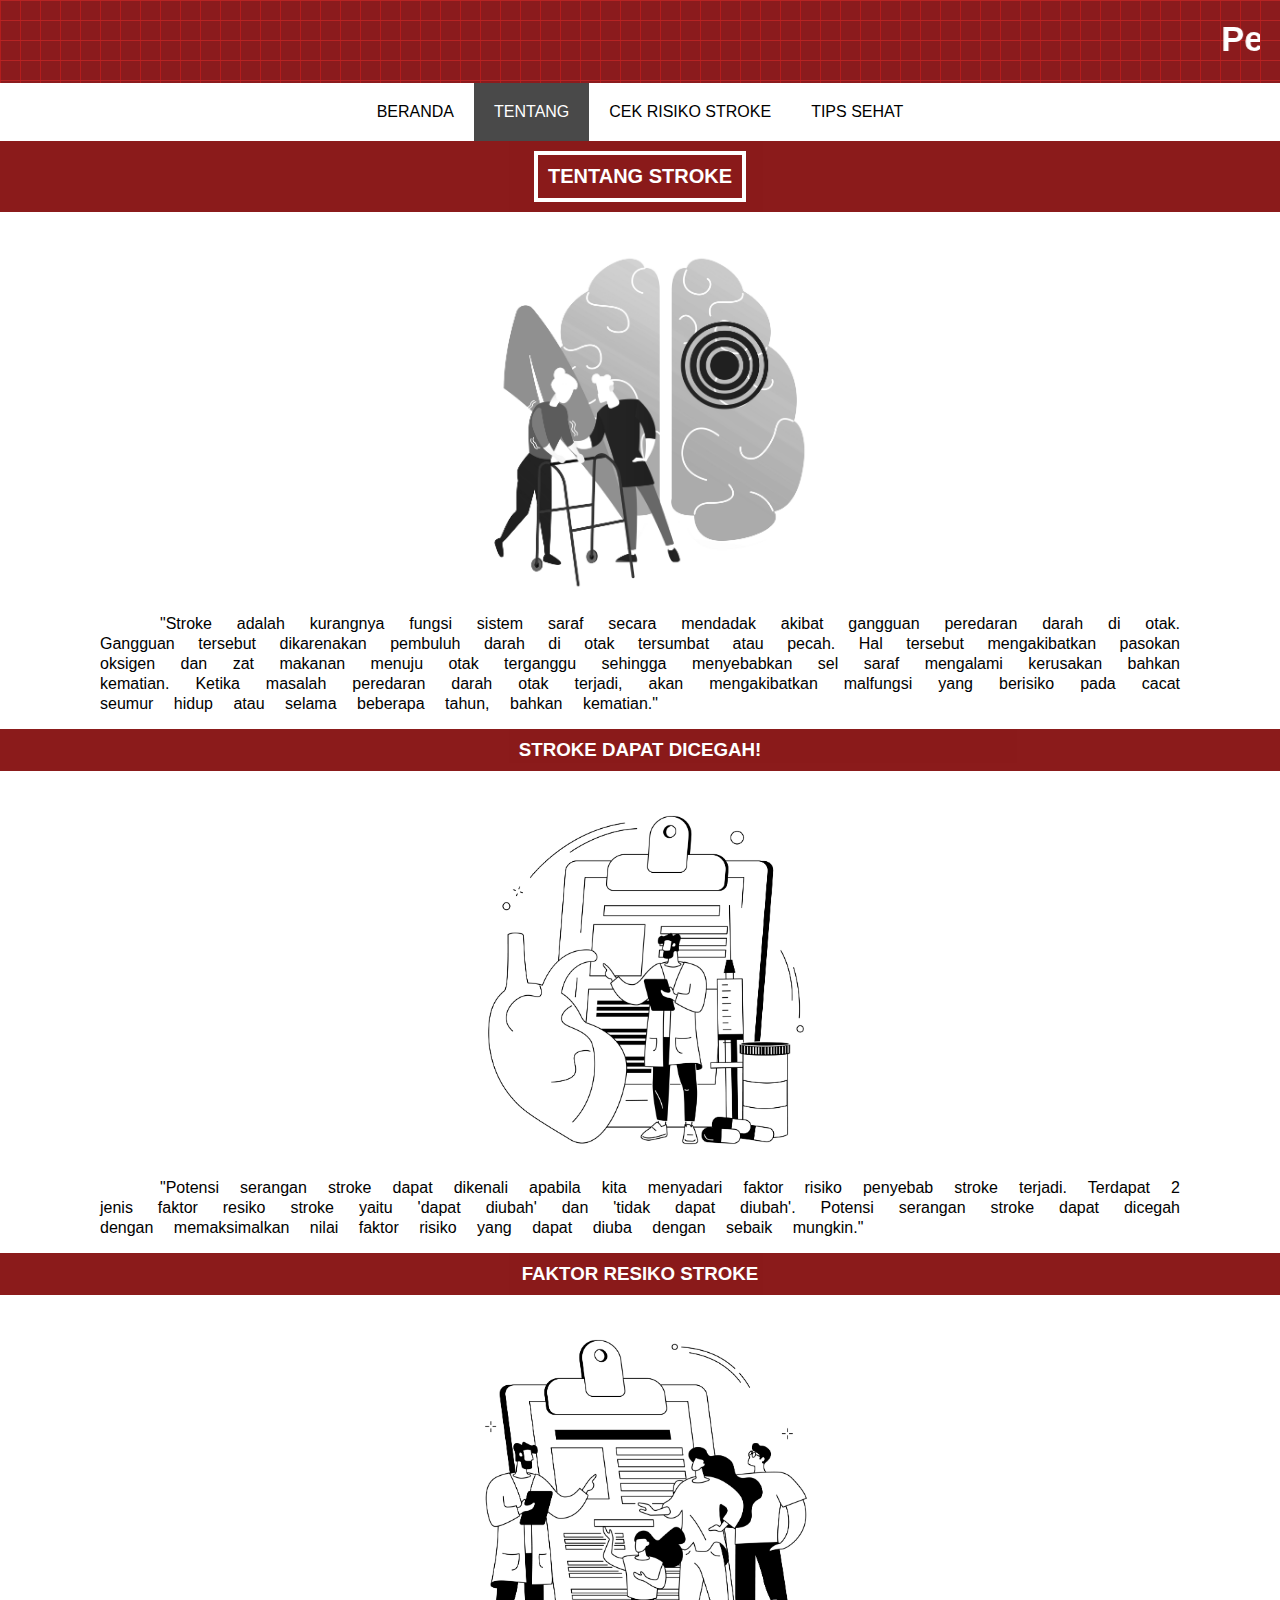
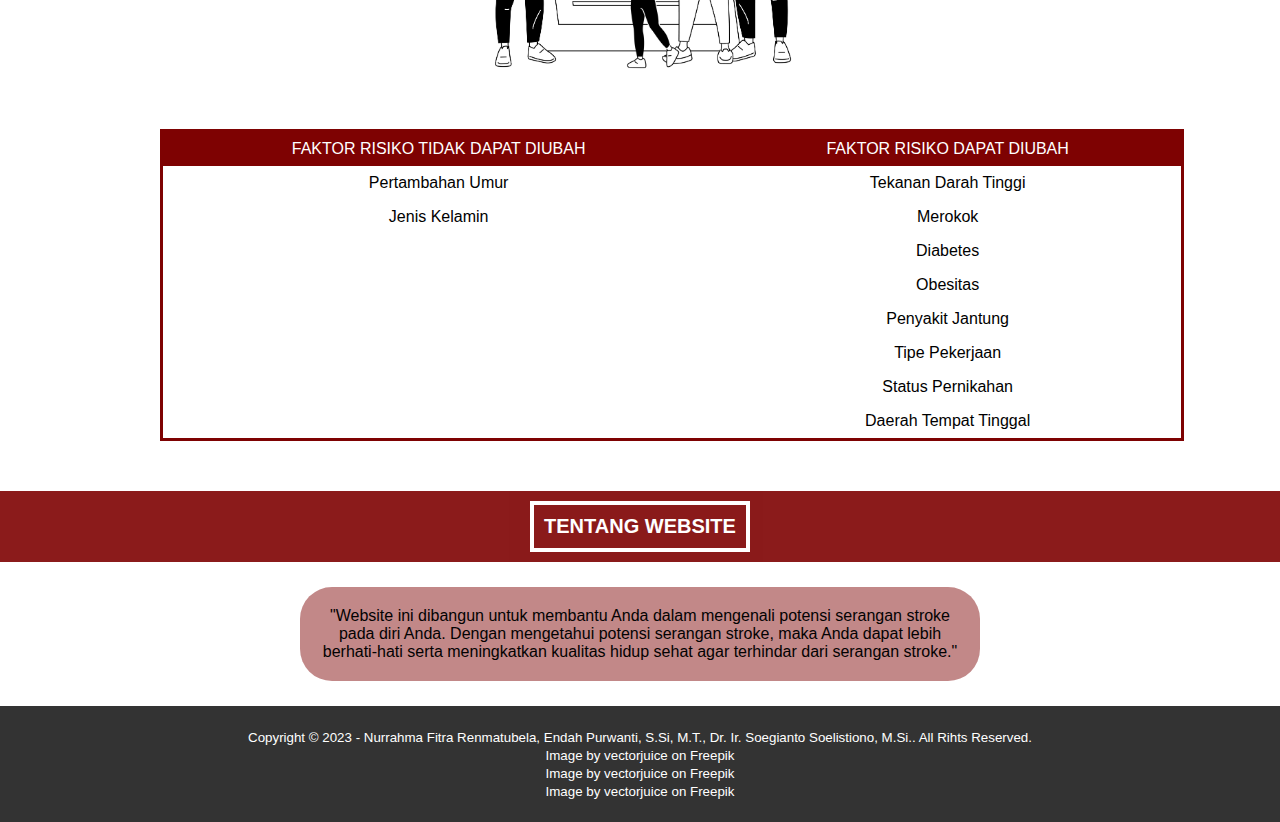
==== about.html @ dea8c429 "Add files via upload" ====
<!DOCTYPE html>
<html>
<head>
    <meta charset="utf-8">
    <meta name="viewport" content="width=device-width, initial-scale=1">
    <title>Cek Risiko Stroke</title>
    <link rel="stylesheet" type="text/css" href="css/style.css">
    <link rel="stylesheet" type="text/css" href="https://cdnjs.cloudflare.com/ajax/libs/font-awesome/5.13.0/css/all.min.css">
    <script src="https://code.jquery.com/jquery-3.5.1.min.js" integrity="sha256-9/aliU8dGd2tb6OSsuzixeV4y/faTqgFtohetphbbj0=" crossorigin="anonymous"></script>
</head>
<body>
    <!-- loader -->
    <div class="bg-loader">
        <div class="loader"></div>
    </div>
    
    <!-- header -->
    <div class="tittle">
        <!-- <h1><a href="final.html">PREDIKSI RISIKO STROKE</a></h1>-->
         <MARQUEE>Periksa Risiko Serangan Stroke Pada Diri Anda!</MARQUEE>
     </div>
 
     <!-- header -->
     <header>
         <div class="container">
             <ul class="navbar">
                 <li><a href="final.html">BERANDA</a></li>
                 <li class="active"><a href="about.html">TENTANG</a></li>
                 <li><a href="prediksi.html">CEK RISIKO STROKE</a></li>
                 <li><a href="tips.html">TIPS SEHAT</a></li>
             </ul>
         </div>
     </header>

    <!-- about -->
    <div class="aboutTitle">
        <h3>TENTANG STROKE</h3>
    </div>

    <div calss="about1">
        <img src=".\img\about.jpg" class="aboutimg"/>
        <p class="aboutp"> "Stroke adalah kurangnya fungsi sistem saraf secara mendadak akibat gangguan
            peredaran darah di otak. Gangguan tersebut dikarenakan pembuluh darah di otak tersumbat atau pecah. 
            Hal tersebut mengakibatkan pasokan oksigen dan zat makanan menuju otak terganggu sehingga menyebabkan 
            sel saraf mengalami kerusakan bahkan kematian. Ketika masalah peredaran darah 
			otak terjadi, akan mengakibatkan malfungsi yang berisiko pada cacat seumur 
			hidup atau selama beberapa tahun, bahkan kematian."
		</p>
    </div>

    <div class="stroke">
        <h3>STROKE DAPAT DICEGAH!</h3>
        
        <div calss="about1">
            <img src=".\img\about1.jpg" class="aboutimg2"/>
            <p class="aboutp2"> "Potensi serangan stroke dapat dikenali apabila kita menyadari faktor risiko penyebab stroke terjadi. 
                Terdapat 2 jenis faktor resiko stroke yaitu 'dapat diubah' dan 'tidak dapat diubah'. 
                Potensi serangan stroke dapat dicegah dengan memaksimalkan nilai faktor risiko yang dapat diuba dengan sebaik mungkin."
            </p>
        </div>

        <h3>FAKTOR RESIKO STROKE</h3>
        <div class="about3">
            <img src=".\img\about2.jpg" class="aboutimg3"/>

            <table class="tabel1">
                <tr>
                    <th>FAKTOR RISIKO TIDAK DAPAT DIUBAH</th>
                    <th>FAKTOR RISIKO DAPAT DIUBAH</th>
                </tr>
                <tr>
                    <td>Pertambahan Umur</td>
                    <td>Tekanan Darah Tinggi</td>
                </tr>
                <tr>
                    <td>Jenis Kelamin</td>
                    <td>Merokok</td>
                </tr>
                <tr>
                    <td></td>
                    <td>Diabetes</td>
                </tr>
                <tr>
                    <td></td>
                    <td>Obesitas</td >
                </tr>
                <tr>
                    <td></td>
                    <td>Penyakit Jantung</td>
                </tr>
                <tr>
                    <td></td>
                    <td>Tipe Pekerjaan</td>
                </tr>
                <tr>
                    <td></td>
                    <td>Status Pernikahan</td>
                </tr>
                <tr>
                    <td></td>
                    <td>Daerah Tempat Tinggal</td>
                </tr>
            </table>
        </div>
    </div>

    <div class="aboutTitle">
		<h3>TENTANG WEBSITE</h3>
	</div>

	<div class="strokepredict">
		<p>"Website ini dibangun untuk membantu Anda dalam mengenali potensi serangan stroke pada diri Anda. Dengan mengetahui potensi serangan stroke, maka Anda dapat lebih berhati-hati serta meningkatkan kualitas hidup sehat agar terhindar dari serangan stroke."</p>
	</div>

    <!-- footer -->
    <footer>
        <div class="container">
            <small>Copyright &copy; 2023 - Nurrahma Fitra Renmatubela, Endah Purwanti, S.Si, M.T., Dr. Ir. Soegianto Soelistiono, M.Si.. All Rihts Reserved.</small>
        </div>
        <div>
            <small>
                <a href="https://www.freepik.com/free-vector/parkinson-disease-abstract-concept-vector-illustration-parkinson-cause-treatment-age-depression-problem-disease-symptoms-progressive-nervous-system-disorder-tremor-abstract-metaphor_11666943.htm#query=brain&position=8&from_view=author">Image by vectorjuice</a> on Freepik <br>
                <a href="https://www.freepik.com/free-vector/heart-disease-treatment-abstract-concept-vector-illustration-chest-pain-heartbeat-problem-patient-cure-professional-therapy-hospital-care-medication-pills-abstract-metaphor_24071016.htm#query=stroke&position=3&from_view=author">Image by vectorjuice</a> on Freepik <br>
                <a href="https://www.freepik.com/free-vector/family-doctor-abstract-concept-vector-illustration-visit-your-doctor-medical-family-practice-primary-healthcare-provider-general-practitioner-physician-service-insurance-abstract-metaphor_24070954.htm#query=health&position=0&from_view=author">Image by vectorjuice</a> on Freepik <br>
            </small>
        </div>
    </footer>

    <script type="text/javascript">
        $(document).ready(function(){
			$(".bg-loader").hide();
		})
    </script>
</body>
</html>
---- css/style.css ----
*{
	padding:0;
	margin:0;
	font-family: sans-serif;
}
a {
	color: inherit;
	text-decoration: none;
}

/*BERANDA*/
.container {
	margin:0 auto;
}

.container:after {
	content:'';
	display: block;
	clear: both;
}

.navbar {
	display: flex;
	justify-content: center;
	align-items: center;
}

header ul li {
	display: inline-block;
}

header ul li a {
	padding:20px 20px;
	display: inline-block;
}

.active {
	background-color:rgb(73, 73, 73);
	color: #fff;
}

.tittle {
	opacity: 0.9;
	background-image:  linear-gradient(#ae0c0c 1px, transparent 1px), linear-gradient(to right, #ab0404 1px, #7e0204 1px);
	background-size: 20px 20px;
	background-color: #7e0202;
	padding: 20px 20px;
	font-weight: bold;
}

/*.blink-bg{
	color: #ffffff;
	padding: 10px;
	display: inline-block;
	border-radius: 5px;
	animation: blinkingBackground 2s infinite;
}
@keyframes blinkingBackground{
	0%		{ background-color: #FFA07A;}
	25%		{ background-color: #FA8072;}
	50%		{ background-color: #E9967A;}
	75%		{ background-color: #F08080;}
	100%	{ background-color: #CD5C5C;}
}

.tittle h1 {
	color: #000000;
	font-size: 15pt;
	float: none;
	width:fit-content;
	padding: 10px;
	margin-bottom: 10px;
	border:5px solid #ffffff;
    border-radius: 5px;
	animation: blinkingBackground 2s infinite;
}*/

MARQUEE {
	font-size: 26pt;
	color: rgb(255, 255, 255);
}

.home {
	background-image: url(../img/bg-1.jpg);
	opacity: 0.9;
	background-size: cover;
    background-color: #7e0202;
	display: flex;
	height: 69.3vh;
}

.infostrok {
	padding: 20px 0;
	padding-top: 30px;
}

#ajakan {
	color: #ffffff;
	width: fit-content;
	margin: 0 auto;
	padding-bottom: 5px;
	border-bottom: rgb(73, 73, 73) 2px solid;
	margin-bottom: 15px;
}

.info {
	width: 80%;
	margin-left: 100px;
	margin-top: 20px;
	padding: 20px 30px;
	background: rgba(215, 141, 37, 0.361);
	border-radius: 2em;
}

.peringkat {
	width: 15%;
	float: left;
	margin-right: 10px;
	margin-left: 50px;
	padding: 20px;
	background: rgba(0, 0, 0, 0.446);
}

.peringkat h3 {
	font-size: 60pt;
	line-height: 40pt;
	color: rgb(255, 206, 70);
	text-align: center;
}

.peringkat p {
	text-align: center;
	font-weight: bold;
	padding-bottom: 10px;
	color: rgb(255, 255, 255);
}

#peringkatdunia {
	padding-left: 10px;
}

h4 {
	color: rgb(0, 0, 0);
	padding-top: 40px;
	margin-left: 100px;
	width: fit-content;
	height: 75px;
	font-weight: normal;
}

.prevalensi {
	float: right;
	width: 100%;
}

.young {
	border-top: rgb(73, 73, 73) 2px solid;
	padding-top: 10px;
	width: fit-content;
	margin: auto;
	margin-top: 280px;
	text-align: center;
}

#tagline {
	font-size: 25pt;
	width: 50%;
	padding-right: 20px;
	/*border-right: white 3px solid;*/
}

h5{
	padding-top: 180px;
	color: white;
	text-align: right;
	float: left;
}

.home button {
	font-size: 13pt;
	width: 25%;
	background-color:rgb(73, 73, 73);
	margin-top: 200px;
	margin-left: 50px;
	margin-right: 70px;
	color: rgb(255, 255, 255);
	text-decoration: none;
	border-radius:10em;
}

.home button:hover {
	background-color: rgb(255, 255, 255);
	color:rgb(73, 73, 73);
}

header ul li a:hover {
	background-color: rgb(73, 73, 73);
	color: #fff;
}

.banner a:hover {
	background-color: rgb(255, 255, 255);
	color:rgb(73, 73, 73);
}

footer {
	padding:22px 0;
	background-color: #333;
	color: #fff;
	text-align: center;
}

/*TENTANG*/
.aboutTitle {
	opacity: 0.9;
	text-align: center;
    background-color: #7e0202;
	background-size: cover;
	padding: 10px;
}

.aboutTitle h3 {
	color: rgb(255, 255, 255);
	border: rgb(255, 255, 255) 4px solid;
	padding: 10px;
	margin-left: auto;
	margin-right: auto;
	width: fit-content;
	font-size: 15pt;
}

.about1 {
	padding: 0px 20%;
}

.aboutimg {
	width: 35%;
	height: 35%;
	padding-left: 33%;
	margin-top: -20px;
	margin-bottom: -30px;
}

.aboutp {
	margin-left: 100px;
	margin-right: 100px;
	height: 100px;
	text-indent: 60px;
	text-align: justify;
	word-spacing: 12pt;
	line-height: 1.25;
}

.aboutimg2 {
	width: 35%;
	height: 35%;
	padding-left: 33%;
	margin-top: -30px;
	margin-bottom: -30px;
}

.aboutp2 {
	margin-left: 100px;
	margin-right: 100px;
	height: 60px;
	text-indent: 60px;
	text-align: justify;
	word-spacing: 12pt;
	line-height: 1.25;
}

.aboutimg3 {
	width: 35%;
	height: 35%;
	padding-left: 33%;
	margin-top: -30px;
	margin-bottom: -3px;
}

.tabel1 {
	color:#000000;
	border-collapse:collapse;
	width: 80%;
	border:3px solid #7e0202;
	margin-top: auto;
	margin-left: 160px;
	margin-bottom: 50px;
}

.tabel1 tr th {
	background: #7e0202;
	color: rgb(255, 255, 255);
	font-weight: normal;
}

.table1, th, td {
	padding: 8px 20px;
	text-align: center;
}

.about3 {
	margin-bottom: 25px;
}

#aboutp3 {
	margin-left: 25%;
	float: left;
	width: 30%;
	height: 185px;
	padding: 0 0 0 0;
}

.strokepredict {
	margin-left: auto;
	margin-right: auto;
	margin-top: 25px;
	margin-bottom: 25px;
	width: 50%;
	padding: 20px;
	text-align: center;
	border-radius: 2em;
	color: #020202;
	background-color: #7e020278;
	background-size: cover;
}

.stroke h3 {
	margin: 15px auto;
}

.stroke h3 {
	background-color: #7e0202;
	opacity: 0.9;
	background-size: cover;
	text-align: center;
	padding: 10px;
	color: #ffffff;
}

/*TEST RISIKO STROK*/
.kuesioner {
	background-image: url('../img/bg-2.png');
	opacity: 0.8;
	background-size: cover;
	padding: 10px 0;
}

.display2 {
	width:50%;
	font-weight: bold;
	padding: 10px;
	color: #ffffff;
	border: 3px solid #ffffff;
	margin: 20px 5%;
}

.display {
	opacity: 0%;
}

.row {
	margin: 20px 5%;
	width: 50%;
}

button:hover{
	background-color:  #4a4a4a;
	color: #fff;
}

button {
	background-color: #ffffff;
	outline: none;
	border: 1px solid rgb(0, 0, 0);
	text-align: center;
	padding: 10px 20px 10px 20px;
	margin: 5px 5px;
	border-radius: 2em;
	width: 150px;
}

#inputumur {
	background-color: #ffffff;
	color: #000000;
	width: 12%;
}

.input {
	margin: 20px 5%;
}

#inputan, #inputan2, #inputan3 {
	text-align: right;
	padding: 10px 10px;
	background-color: #fff;
	border: 1px solid rgb(0, 0, 0);
	border-radius: 2em;
	width: 43%;
}

output {
	float: right;
	padding: 10px 20px 10px 20px;
	margin-right: 10%;
	justify-content: center;
	background-color: #4a4a4a;
	color: #fff;
	border-radius: 2em;
}

.rows {
	width: fit-content;
	margin-left: auto;
	margin-right: auto;
}

#eval {
	background-size: cover;
	border: #000000 1px solid;
	font-size: large;
	margin-bottom: 20px;
}

/*HASIL RISIKO STROK*/
#eval2 {
	background-size: cover;
	border: #fff 2px solid;
	font-size: large;
	margin-bottom: 0px;
	width: fit-content;
}

.aboutTitles {
	text-align: center;
	background-image: url('../img/background_red.jpg');
	background-size: cover;
	color: #4a4a4a;
	padding: 20px;
}

.aboutTitles2 {
	text-align: center;
	background-image: url('../img/bg-2.png');
	opacity: 0.9;
	background-size: cover;
	color: #ffffff;
	padding: 20px;
}

.aboutTitles2 img {
	width: 35%;
	border-radius: 10em;
}

.aboutTitles2 h3 {
	border: #ffffff 4px solid;
	border-radius: 5px;
	padding: 5px;
	margin-left: auto;
	margin-right: auto;
	width: fit-content;
	margin-bottom: 10px;
	font-size: 20pt;
	
}

.aboutTitles img {
	width: 20%;
}

.aboutTitles h3 {
	border: #4a4a4a 4px solid;
	padding: 5px;
	margin-left: auto;
	margin-right: auto;
	width: fit-content;
	margin-bottom: 10px;
	font-size: 20pt;
	
}

.saran p {
	color: #fff;
	background-color: #4a4a4a;
	width: 80%;
	margin: 10pt 10%;
	padding: 10px;
	border-radius: 1em;
	margin-left: auto;
	margin-right: auto;
	text-align: center;
}

/*TIPS SEHAT*/
.tipsTitle {
	text-align: center;
	background-color: #7e0202;
	opacity: 0.9;
	background-size: cover;
	padding: 10px;
	margin-top: none;
	margin-bottom: 30px;
	margin-top: 30px;
}

.tipsTitle h4 {
	border: #ffffff 3px solid;
	color: white;
	padding: 10px;
	margin-left: auto;
	margin-right: auto;
	width: fit-content;
	height: fit-content;
	background-image: none;
}

#atas {
	margin-top: 0px;
}

.tips {
	padding: 10px 10%;
	margin-bottom: 100px;
}

.aboutimg4 {
	width: 25%;
	float: right;
	margin-right: 20px;
}

#tips1p {
	width: 65%;
	height: 220px;
	margin-top: 10px;
	text-align: justify;
	line-height: 1.25;
}

.aboutimg5 {
	width: 25%;
	float: right;
	margin-top: -30px;
	margin-right: 20px;
}

#tips2p {
	width: 65%;
	height: 150px;
	margin-top: 20px;
	text-align: justify;
	line-height: 1.25;
}

.aboutimg6 {
	width: 25%;
	float: right;
	margin-right: 20px;
}

#tips3p {
	width: 65%;
	height: 150px;
	padding: 20px 0 0 0;
	margin-top: 35px;
	text-indent: 60px;
	text-align: justify;
	word-spacing: 12pt;
	line-height: 1.25;
}

.aboutimg7 {
	width: 70%;
	height: 70%;
	padding-left: 15%;
}

#tips4p {
	width: 100%;
	height: 50px;
	padding: 20px 0 0 0;
	text-indent: 60px;
	text-align: justify;
	word-spacing: 12pt;
	line-height: 1.25;
}

.aboutimg8 {
	width: 25%;
	float: right;
	margin-right: 20px;
}

#tips5p {
	width: 65%;
	height: 175px;
	padding: 20px 0 0 0;
	margin-top: 25px;
	text-indent: 60px;
	text-align: justify;
	word-spacing: 12pt;
	line-height: 1.25;
}

.aboutimg9 {
	width: 35%;
	float: right;
	margin-right: 20px;
}

#tips6p {
	width: 65%;
	height: 370px;
	margin-top: 20px;
	text-align: justify;
	line-height: 1.25;
}

.aboutimg10 {
	width: 35%;
	float: right;
	margin-right: 20px;
	margin-top: 30px;
}

#tips7p {
	width: 65%;
	height: 400px;
	margin-top: 20px;
	text-align: justify;
	line-height: 1.25;
}

.aboutimg11 {
	width: 18%;
	float: right;
	margin-right: 20px;
	margin-top: 10px;
}

#tips8p {
	width: 65%;
	height: 120px;
	margin-top: 20px;
	text-align: justify;
	line-height: 1.25;
}

@keyframes puterin {
	100% {
		transform: rotate(360deg);
	}
}

@media screen and (max-width: 900px) {
	.home {
		height: 100%;
		display: flex;
	}

	.info {
		width: 78%;
		margin-left: 80px;
	}

	.home button {
		padding: 10px;
		width: 100%;
		margin-top: 530px;
		margin-left: -200px;
	}

	.peringkat {
		margin-left: 5px;
	}

	.peringkat h3 {
		font-size: 60pt;
	}

	.peringkat p {
		margin-left: -10px;
		padding-bottom: 25px;
		font-size: 10pt;
		text-align: center;
	}

	.young {
		margin-top: 300px;
	}

	#tagline {
		margin-top: 320px;
		margin-left: -350px;
		font-size: 15pt;
	}

	.aboutimg {
		width: 50%;
		margin-left: -50px;
	}

	.aboutp{
		height: 100%;
		width: 88%;
		margin-left: 45px;
	}

	.aboutimg2 {
		width: 50%;
		margin-left: -50px;
	}

	.aboutp2{
		height: 70%;
		width: 88%;
		margin-left: 45px;
	}

	.aboutimg3 {
		width: 50%;
		margin-left: -50px;
	}

	.tabel1 {
		width: 88%;
		margin-left: 45px;
	}
	
	.tipsTitle{
		padding: 10px;
	}

	.tipsTitle h4 {
		padding: 10px;
		width: fit-content;
	}

	.tips {
		padding: 0px 5%;
		margin-bottom: 500px;
	}
	
	.aboutimg4, .aboutimg5, .aboutimg6, .aboutimg9, .aboutimg10, .aboutimg11 {
		margin-top: -50px;
		float: right;
		width: 100%;
	}
	.aboutimg7, .aboutimg8 {
		margin-top: -20px;
		float: right;
		width: 100%;
	}

	#tips1p {
		margin-top: -50px;
		width: 100%;
		height: 900px;
	}

	#tips2p {
		margin-top: 0;
		padding-top: 0;
		width: 100%;
		height: 650px;
	}

	#tips3p {
		margin-top: 0;
		padding-top: 0;
		width: 100%;
		height: 600px;
	}

	#tips4p {
		margin-top: 0;
		padding-top: 0;
		width: 100%;
		height: 60px;
	}

	#tips5p {
		margin-top: 0;
		padding-top: 0;
		width: 100%;
		height: 700px;
	}

	#tips6p {
		margin-top: 0;
		padding-top: 0;
		width: 100%;
		height: 860px;
	}

	#tips7p {
		margin-top: 0;
		padding-top: 0;
		width: 100%;
		height: 880px;
	}

	#tips8p {
		margin-top: 0;
		padding-top: 0;
		width: 100%;
		height: 620px;
	}

	.about1 {
		padding: 0 5%;
	}

	#aboutp3 {
		margin-left: 11%;
		float: left;
		width: 45%;
		height: 185px;
		padding: 0 0 0 0;
	}

	#aboutimg {
		width: 25%;
	}

	#aboutp {
		width: 70%;
		height: 170px;
		padding: 0;
	}

	#aboutp2 {
		height: 120px;
		width: 70%;
		padding: 0;
	}

}

@media screen and (max-width: 768px) {
	.home {
		height: 100%;
		display: flex;
	}

	.info {
		width: 78%;
		margin-left: 55px;
	}

	.home button {
		padding: 10px;
		width: 100%;
		margin-top: 590px;
		margin-left: -130px;
	}

	.peringkat {
		margin-left: 5px;
	}

	.peringkat h3 {
		font-size: 60pt;
	}

	.peringkat p {
		margin-left: -10px;
		padding-bottom: 25px;
		font-size: 10pt;
		text-align: center;
	}

	.young {
		margin-top: 300px;
	}

	#tagline {
		margin-top: 380px;
		margin-left: -250px;
		margin-bottom: 20px;
		font-size: 15pt;
	}

	.aboutimg {
		width: 50%;
		margin-left: -50px;
	}

	.aboutp{
		height: 70%;
		width: 80%;
		margin-left: 45px;
	}

	.aboutimg2 {
		width: 50%;
		margin-left: -50px;
	}

	.aboutp2{
		height: 70%;
		width: 80%;
		margin-left: 45px;
	}

	.aboutimg3 {
		width: 50%;
		margin-left: -50px;
	}

	.aboutTitle img {
		width: 70%;
	}

	.tabel1 {
		width: 80%;
		margin-left: 45px;
	}
	
	.tipsTitle{
		padding: 10px;
	}

	.tipsTitle h4 {
		padding: 10px;
		width: fit-content;
	}

	.tips {
		padding: 0px 5%;
		margin-bottom: 300px;
	}
	
	.aboutimg4, .aboutimg5, .aboutimg6, .aboutimg9, .aboutimg10, .aboutimg11 {
		margin-top: -50px;
		float: right;
		width: 100%;
	}
	.aboutimg7, .aboutimg8 {
		margin-top: -20px;
		float: right;
		width: 100%;
	}

	#tips1p {
		margin-top: 0;
		padding-top: 0;
		width: 100%;
		height: 520px;
	}

	#tips2p {
		margin-top: 0;
		padding-top: 0;
		width: 100%;
		height: 380px;
	}

	#tips3p {
		margin-top: 0;
		padding-top: 0;
		width: 100%;
		height: 400px;
	}

	#tips4p {
		margin-top: 0;
		padding-top: 0;
		width: 100%;
		height: 80px;
	}

	#tips5p {
		margin-top: 0;
		padding-top: 0;
		width: 100%;
		height: 530px;
	}

	#tips6p {
		margin-top: 0;
		padding-top: 0;
		width: 100%;
		height: 740px;
	}

	#tips7p {
		margin-top: 0;
		padding-top: 0;
		width: 100%;
		height: 700px;
	}

	#tips8p {
		margin-top: 0;
		padding-top: 0;
		width: 100%;
		height: 380px;
	}


	.about1 {
		padding: 0 5%;
	}

	#aboutp3 {
		margin-left: 11%;
		float: left;
		width: 45%;
		height: 185px;
		padding: 0 0 0 0;
	}

	#aboutimg {
		width: 25%;
	}

	#aboutp {
		width: 70%;
		height: 170px;
		padding: 0;
	}

	#aboutp2 {
		height: 120px;
		width: 70%;
		padding: 0;
	}

}
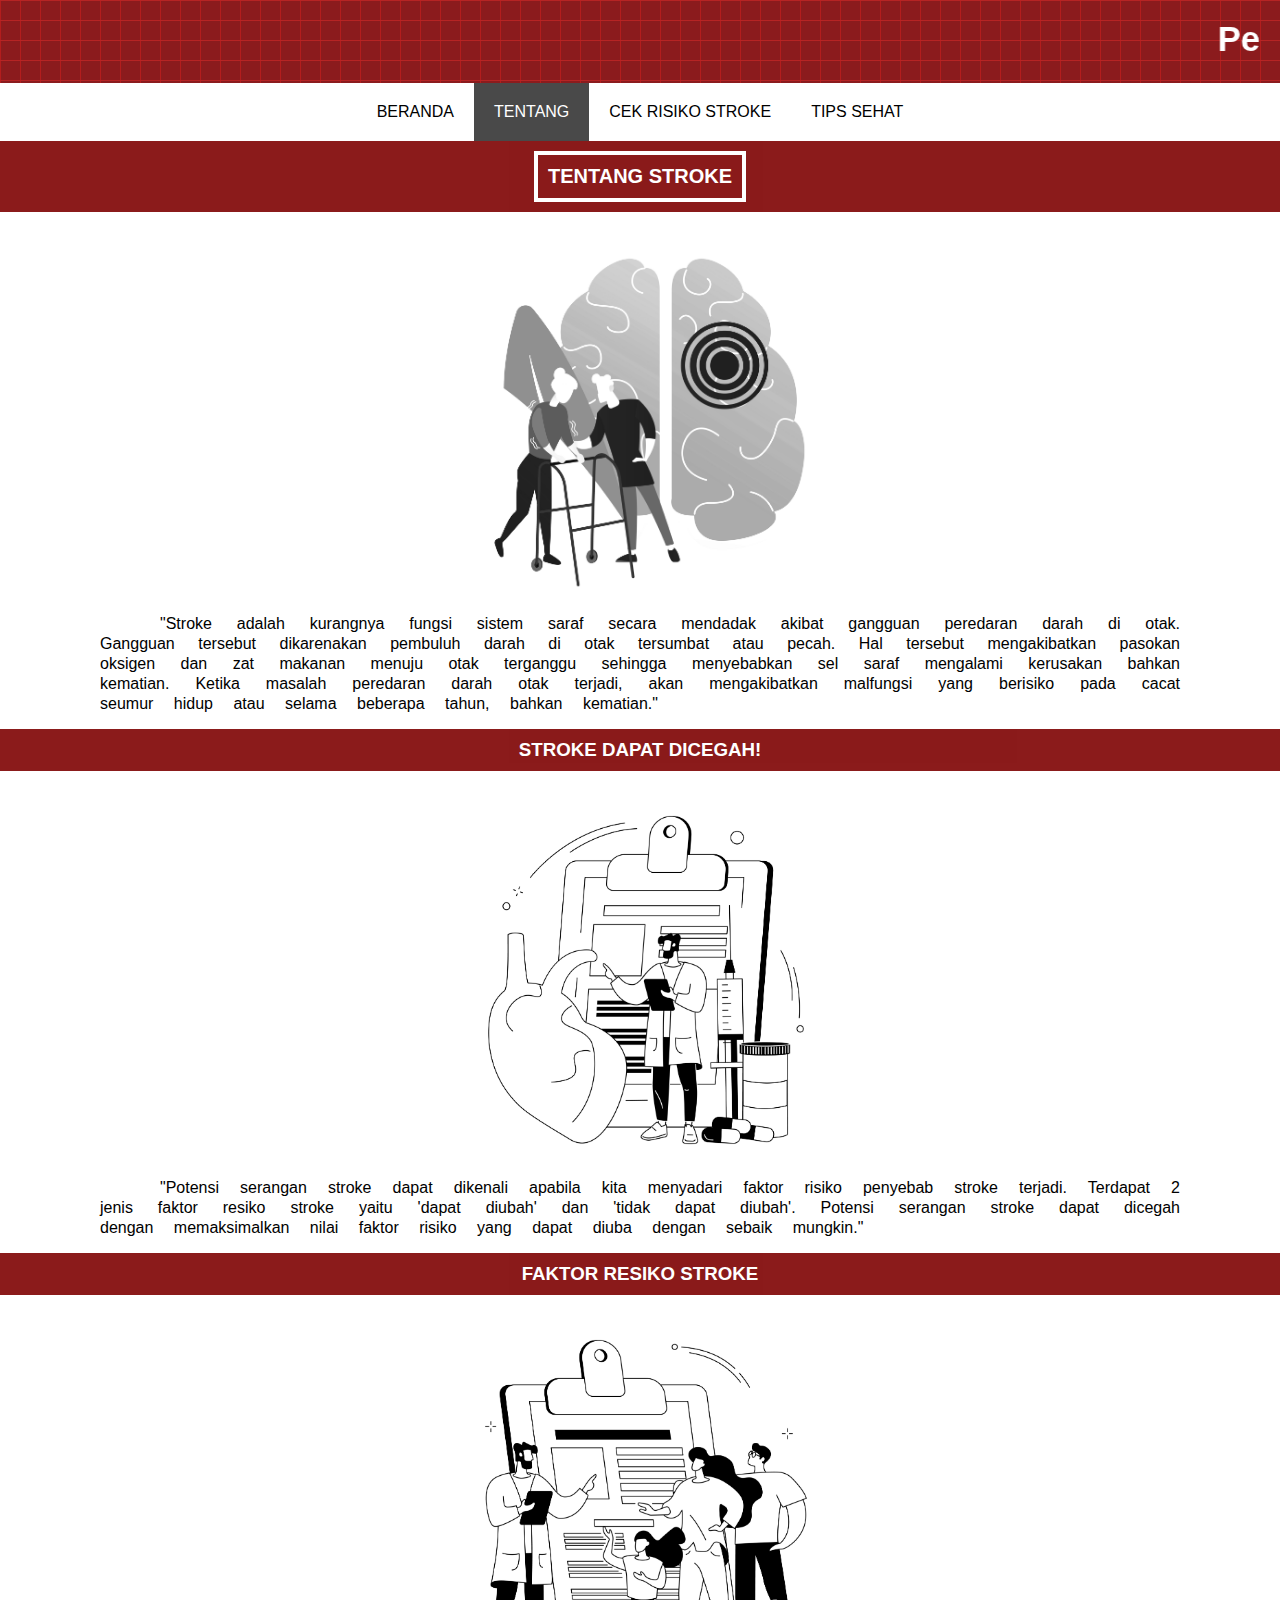
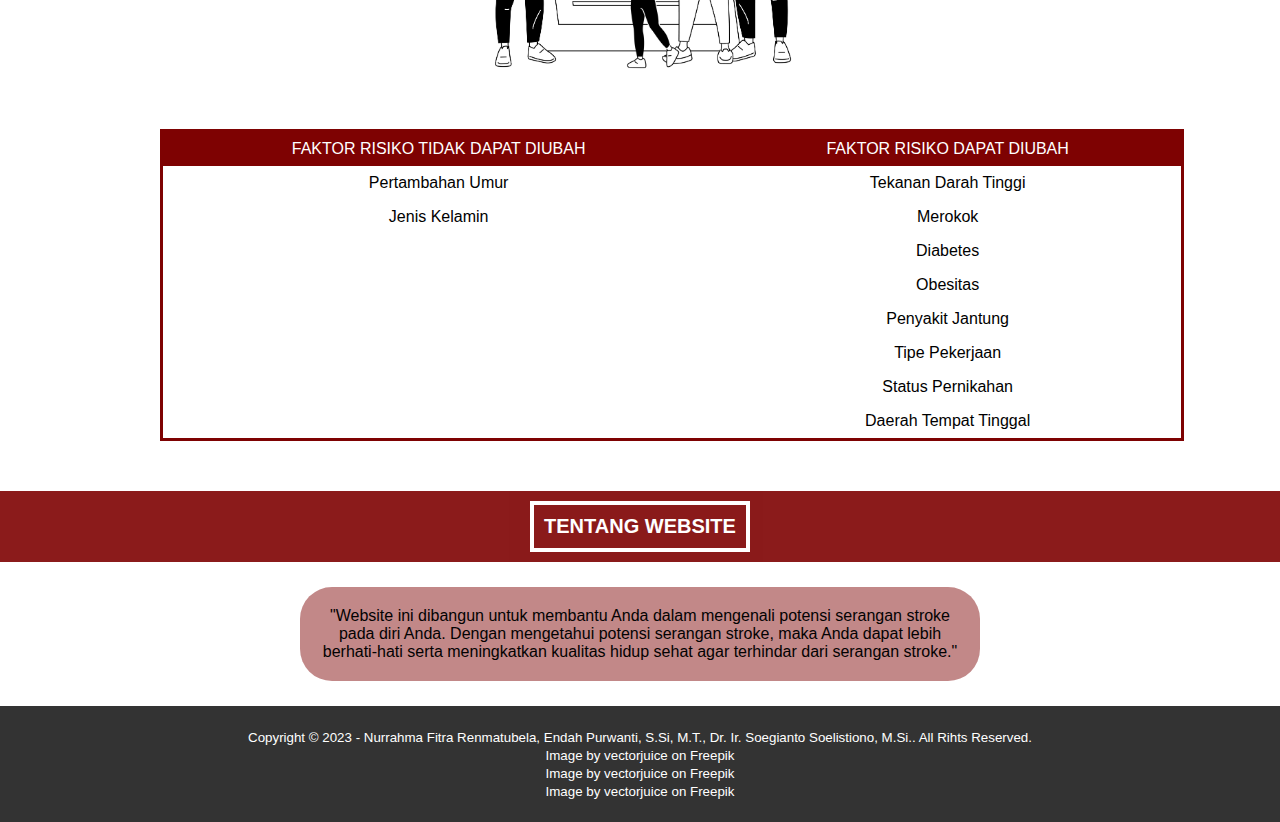
==== commit c117cbed: "Update about.html" ====
--- a/about.html
+++ b/about.html
@@ -24,7 +24,7 @@
      <header>
          <div class="container">
              <ul class="navbar">
-                 <li><a href="final.html">BERANDA</a></li>
+                 <li><a href="index.html">BERANDA</a></li>
                  <li class="active"><a href="about.html">TENTANG</a></li>
                  <li><a href="prediksi.html">CEK RISIKO STROKE</a></li>
                  <li><a href="tips.html">TIPS SEHAT</a></li>
@@ -132,4 +132,4 @@
 		})
     </script>
 </body>
-</html>+</html>
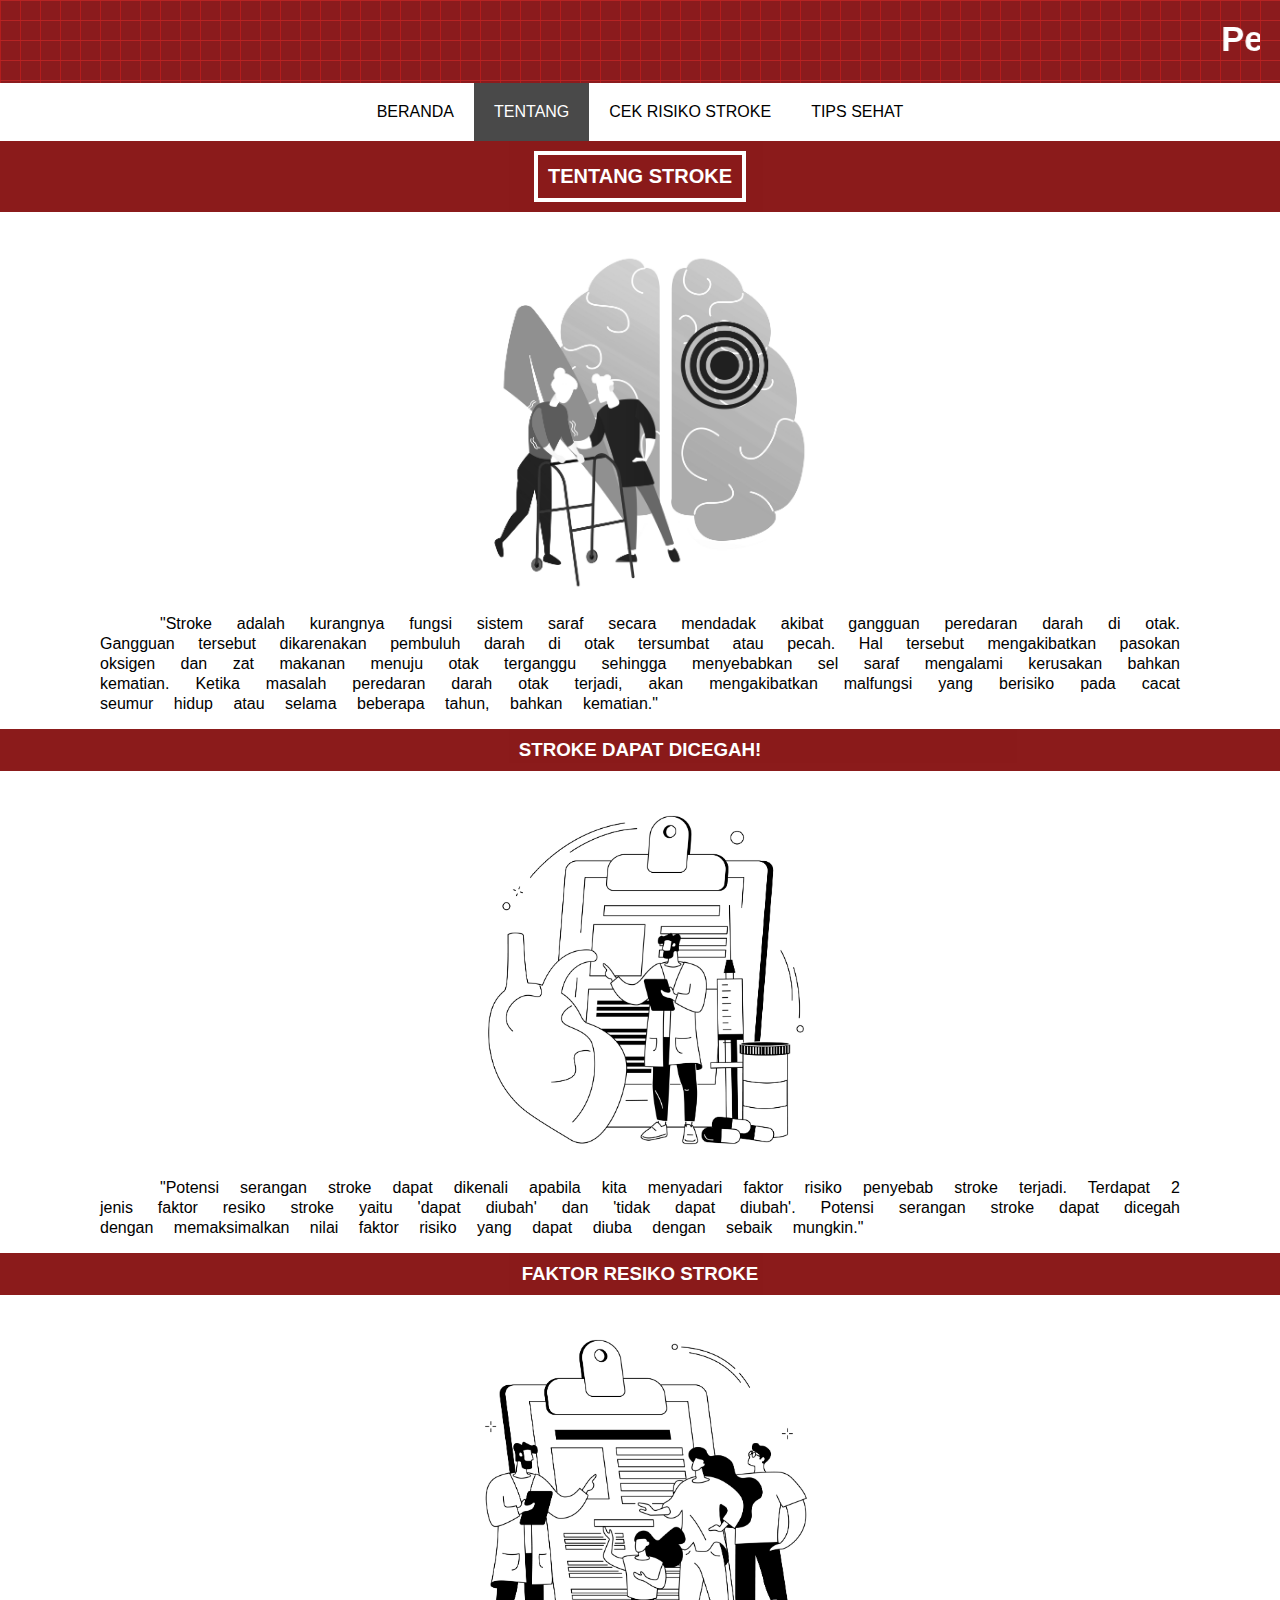
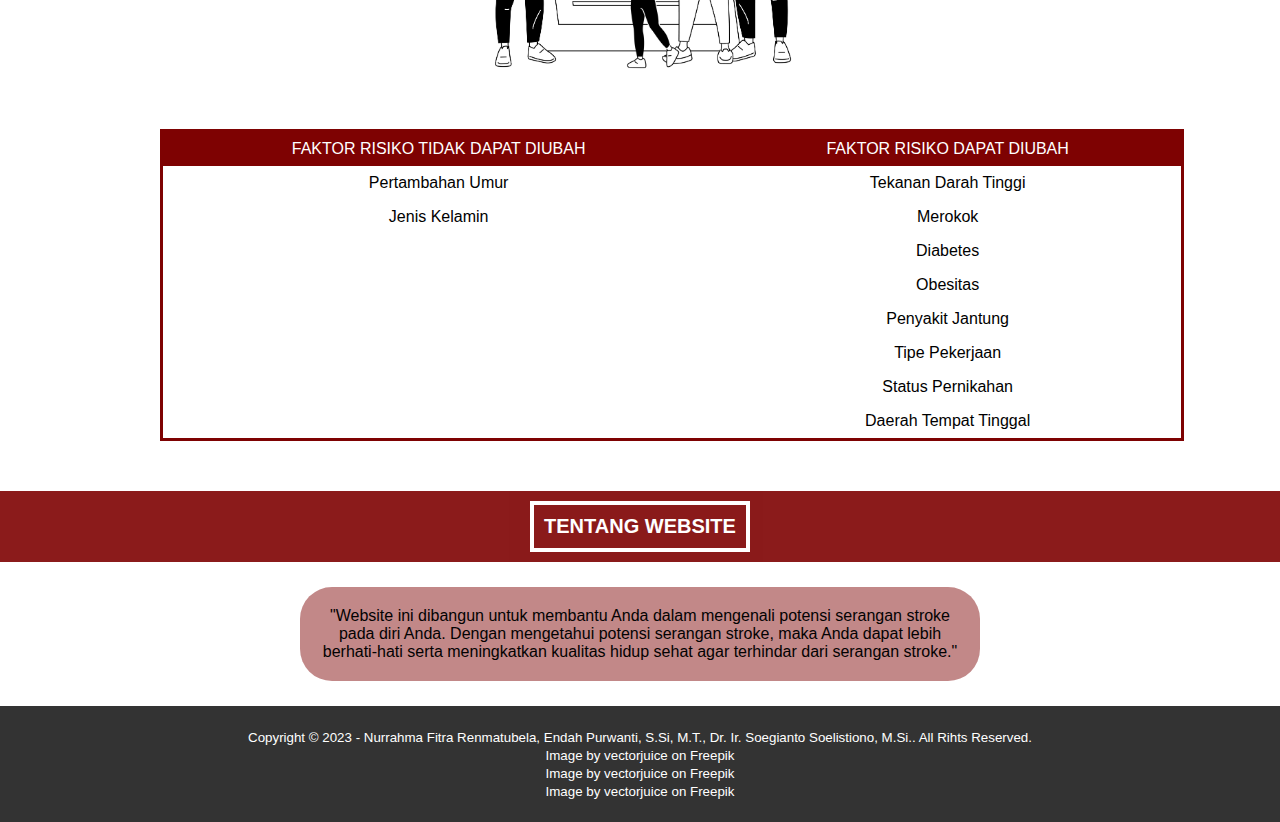
==== commit 3f859c12: "Update about.html" ====
--- a/about.html
+++ b/about.html
@@ -16,7 +16,7 @@
     
     <!-- header -->
     <div class="tittle">
-        <!-- <h1><a href="final.html">PREDIKSI RISIKO STROKE</a></h1>-->
+        <!-- <h1><a href="index.html">PREDIKSI RISIKO STROKE</a></h1>-->
          <MARQUEE>Periksa Risiko Serangan Stroke Pada Diri Anda!</MARQUEE>
      </div>
  
